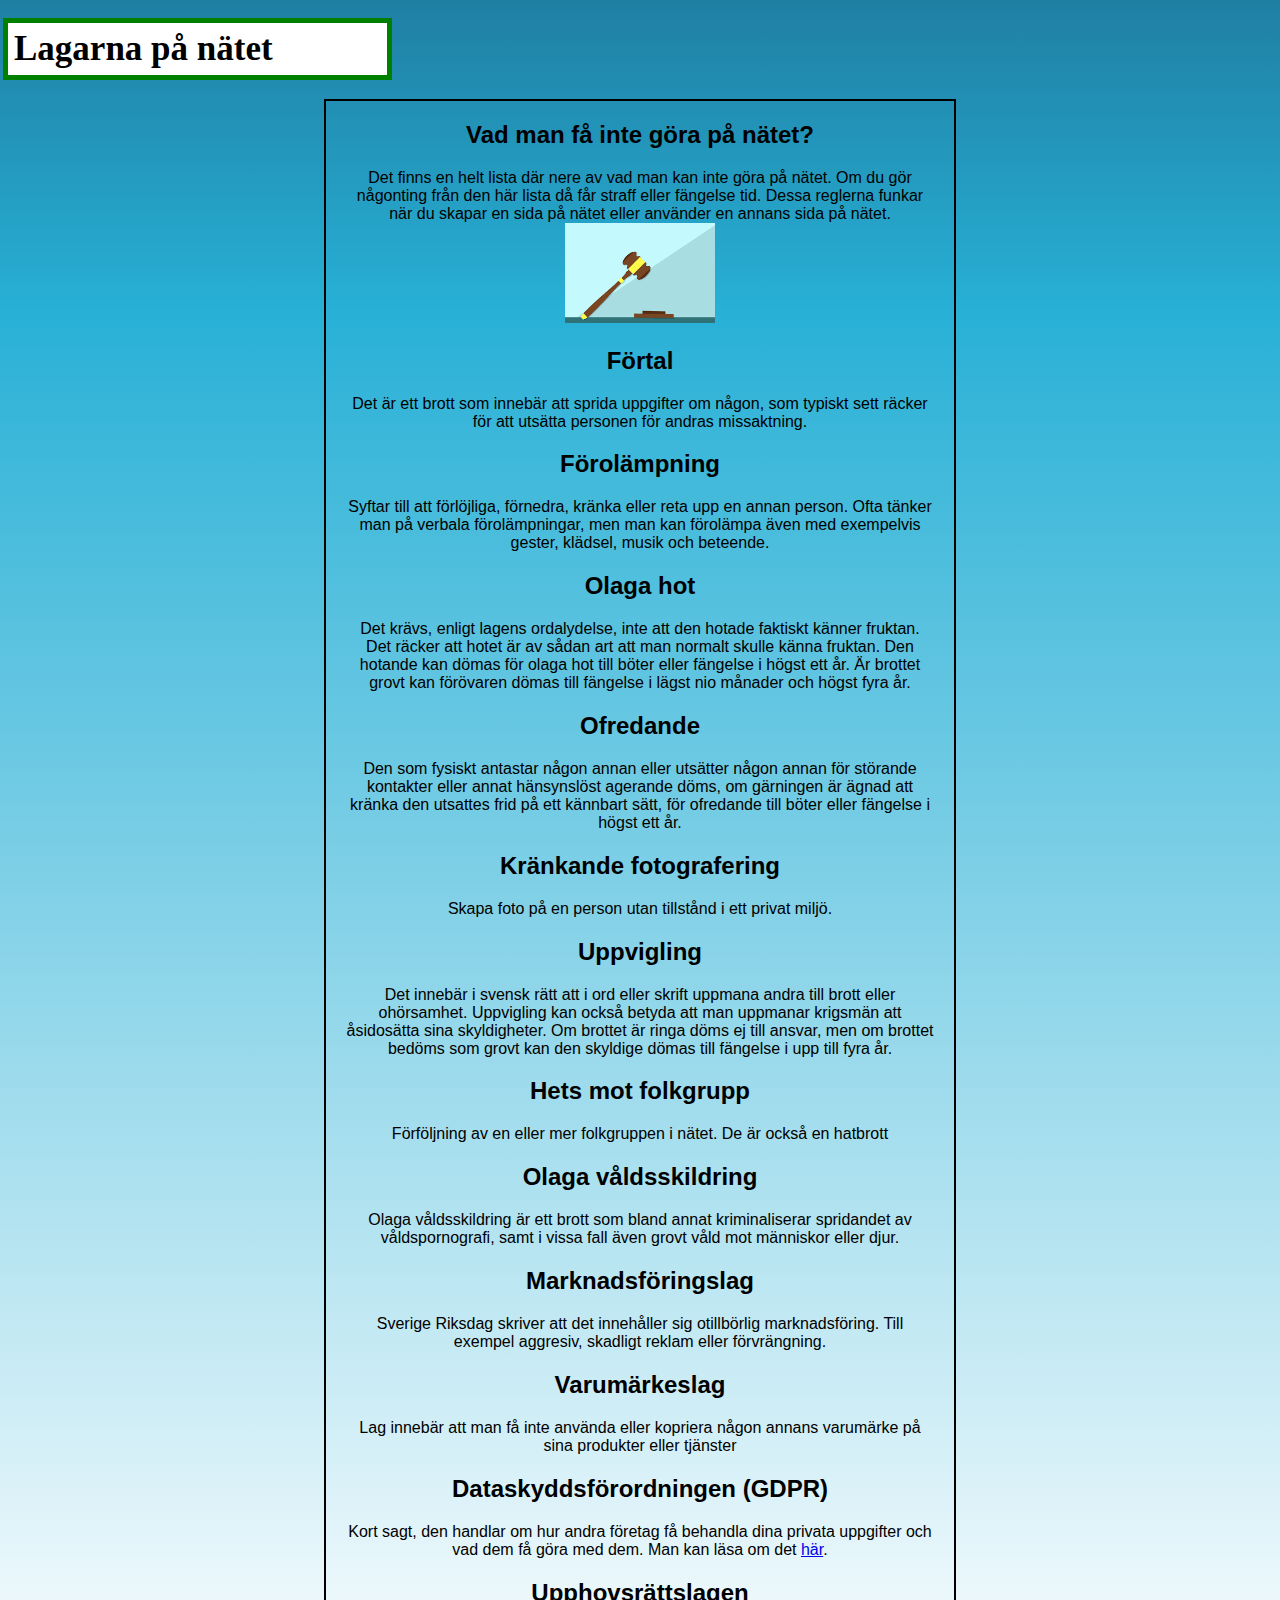
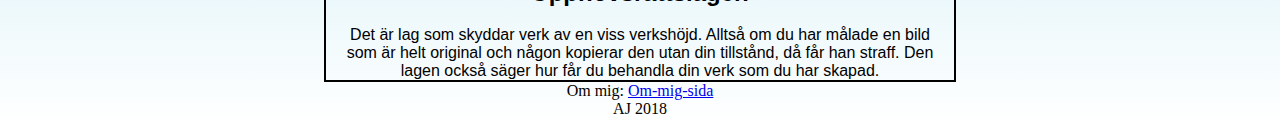
==== gdpr.html @ 9ca2e717 "fix of a fix" ====
<!DOCTYPE html>
<html>
<head>
    <meta charset="utf-8" />
    <meta http-equiv="X-UA-Compatible" content="IE=edge">
    <title>Lagarna på nätet</title>
    <meta name="viewport" content="width=device-width, initial-scale=1">
    <link href="https://fonts.googleapis.com/css?family=Noto+Sans+TC" />
    <link rel="stylesheet" href="style.css"/>
    <script src="main.js"></script>
</head>
<body>
    
        <h1>Lagarna på nätet</h1>
    
            
        <div class="age1">
            <h2>Vad man få inte göra på nätet?</h2>
            <p>
            Det finns en helt lista där nere av vad man kan inte göra på nätet. Om du gör någonting från den här lista då får straff eller fängelse tid. Dessa reglerna funkar när du skapar en sida på nätet eller använder en annans sida på nätet.
            </p>
            <img src="justice.png" width="150px" height="100px" alt="https://pxhere.com/en/photo/1428125">
        
            <h2>Förtal</h2>
            <p>Det är ett brott som innebär att sprida uppgifter om någon, som typiskt sett räcker för att utsätta personen för andras missaktning.
            </p>

            <h2>Förolämpning</h2>
            <p>Syftar till att förlöjliga, förnedra, kränka eller reta upp en annan person. Ofta tänker man på verbala förolämpningar, men man kan förolämpa även med exempelvis gester, klädsel, musik och beteende.
            </p>

            <h2>Olaga hot</h2>
            <p>Det krävs, enligt lagens ordalydelse, inte att den hotade faktiskt känner fruktan. Det räcker att hotet är av sådan art att man normalt skulle känna fruktan. Den hotande kan dömas för olaga hot till böter eller fängelse i högst ett år. Är brottet grovt kan förövaren dömas till fängelse i lägst nio månader och högst fyra år.
            </p>

            <h2>Ofredande</h2>
            <p>Den som fysiskt antastar någon annan eller utsätter någon annan för störande kontakter eller annat hänsynslöst agerande döms, om gärningen är ägnad att kränka den utsattes frid på ett kännbart sätt, för ofredande till böter eller fängelse i högst ett år.
            </p>

            <h2>Kränkande fotografering</h2>
            <p>Skapa foto på en person utan tillstånd  i ett privat miljö.</p>

            <h2>Uppvigling</h2>
            <p>Det innebär i svensk rätt att i ord eller skrift uppmana andra till brott eller ohörsamhet. Uppvigling kan också betyda att man uppmanar krigsmän att åsidosätta sina skyldigheter. Om brottet är ringa döms ej till ansvar, men om brottet bedöms som grovt kan den skyldige dömas till fängelse i upp till fyra år.
            </p>

            <h2>Hets mot folkgrupp</h2>
            <p>Förföljning av en eller mer folkgruppen i nätet. De är också en hatbrott 
            </p>

            <h2>Olaga våldsskildring</h2>
            <p>Olaga våldsskildring är ett brott som bland annat kriminaliserar spridandet av våldspornografi, samt i vissa fall även grovt våld mot människor eller djur.
            </p>

            <h2>Marknadsföringslag</h2>
            <p>Sverige Riksdag skriver att det innehåller sig otillbörlig marknadsföring. Till exempel aggresiv, skadligt reklam eller förvrängning.</p>

            <h2>Varumärkeslag</h2>
            <p>Lag innebär att man få inte använda eller kopriera någon annans varumärke på sina produkter eller tjänster</p>

            <h2>Dataskyddsförordningen (GDPR)</h2>
            <p>Kort sagt, den handlar om hur andra företag få behandla dina privata uppgifter och vad dem få göra med dem. Man kan läsa om det <a href="https://www.datainspektionen.se/lagar--regler/dataskyddsforordningen/">här</a>.</p>

            <h2>Upphovsrättslagen</h2>
            <p>Det är lag som skyddar verk av en viss verkshöjd. Alltså om du har målade en bild som är helt original och någon kopierar den utan din tillstånd, då får han straff. Den lagen också säger hur får du behandla din verk som du har skapad.</p>

        </div>

    <p>Om mig: <a href="aboutme.html">Om-mig-sida</a></p>
    <p>AJ 2018</p>
    
            
</body>
</html>
---- style.css ----
@charset "utf-8";

* {
    box-sizing: border-box;
}
table, td {
    border: 1px solid black;
    text-align: center;
    border-radius: 10px;
    margin: auto;
}
img {
    height: 100px;
}
table {
    font-family: 'Times New Roman', Times, serif;
    float: unset;
}
.age {
    float: inherit;
    width: 10%;
    padding: 0 20px;
    overflow: hidden;
    border: black solid 2px;
}
.age1 {
    float: inherit;
    width: 50%;
    padding: 0 20px;
    overflow: hidden;
    border: black solid 2px;
    background: rgba(0, 0, 0, 0)
}
body {
    background: rgb(31,127,163);
    background: -moz-linear-gradient(top, rgb(31,127,163) 0%, rgb(31,127,163) 0%, rgb(40,176,214) 18%, rgb(255,255,255) 100%);
    background: -webkit-linear-gradient(top, rgb(31,127,163) 0%,rgb(31,127,163) 0%,rgb(40,176,214) 18%,rgb(255,255,255) 100%);
    background: linear-gradient(to bottom, rgb(31,127,163) 0%,rgb(31,127,163) 0%,rgb(40,176,214) 18%,rgb(255,255,255) 100%);
    filter: progid:DXImageTransform.Microsoft.gradient( startColorstr='#1f7fa3', endColorstr='#ffffff',GradientType=0 );
}

h1 {
    padding: 6px;
    outline: solid green 5px;
    text-align: left;
    font-size: 35px;
    color: black;
    background: white;
    font-family: 'Times New Roman', Times, serif;
    width: 30%;
    z-index: 10;

}
p {
    margin: auto;
    text-align: center;
    z-index: 10;
}
a {
    margin: auto;
    text-align: center;
}

div {
    margin: auto;
    font-family: 'Noto Sans TC', sans-serif;
    text-align: center;
}


.aid{
    float: right;
    margin: auto;
    text-align: right;
}
/*
#glassBackground {
    position: fixed;
    left: 0;
    top: 0;
    right: 0;
    width: 100%;
    height: 100%;
    background-color: gray;
    filter: blur(10px);
    z-index: 0;
    color: green;
}
*/
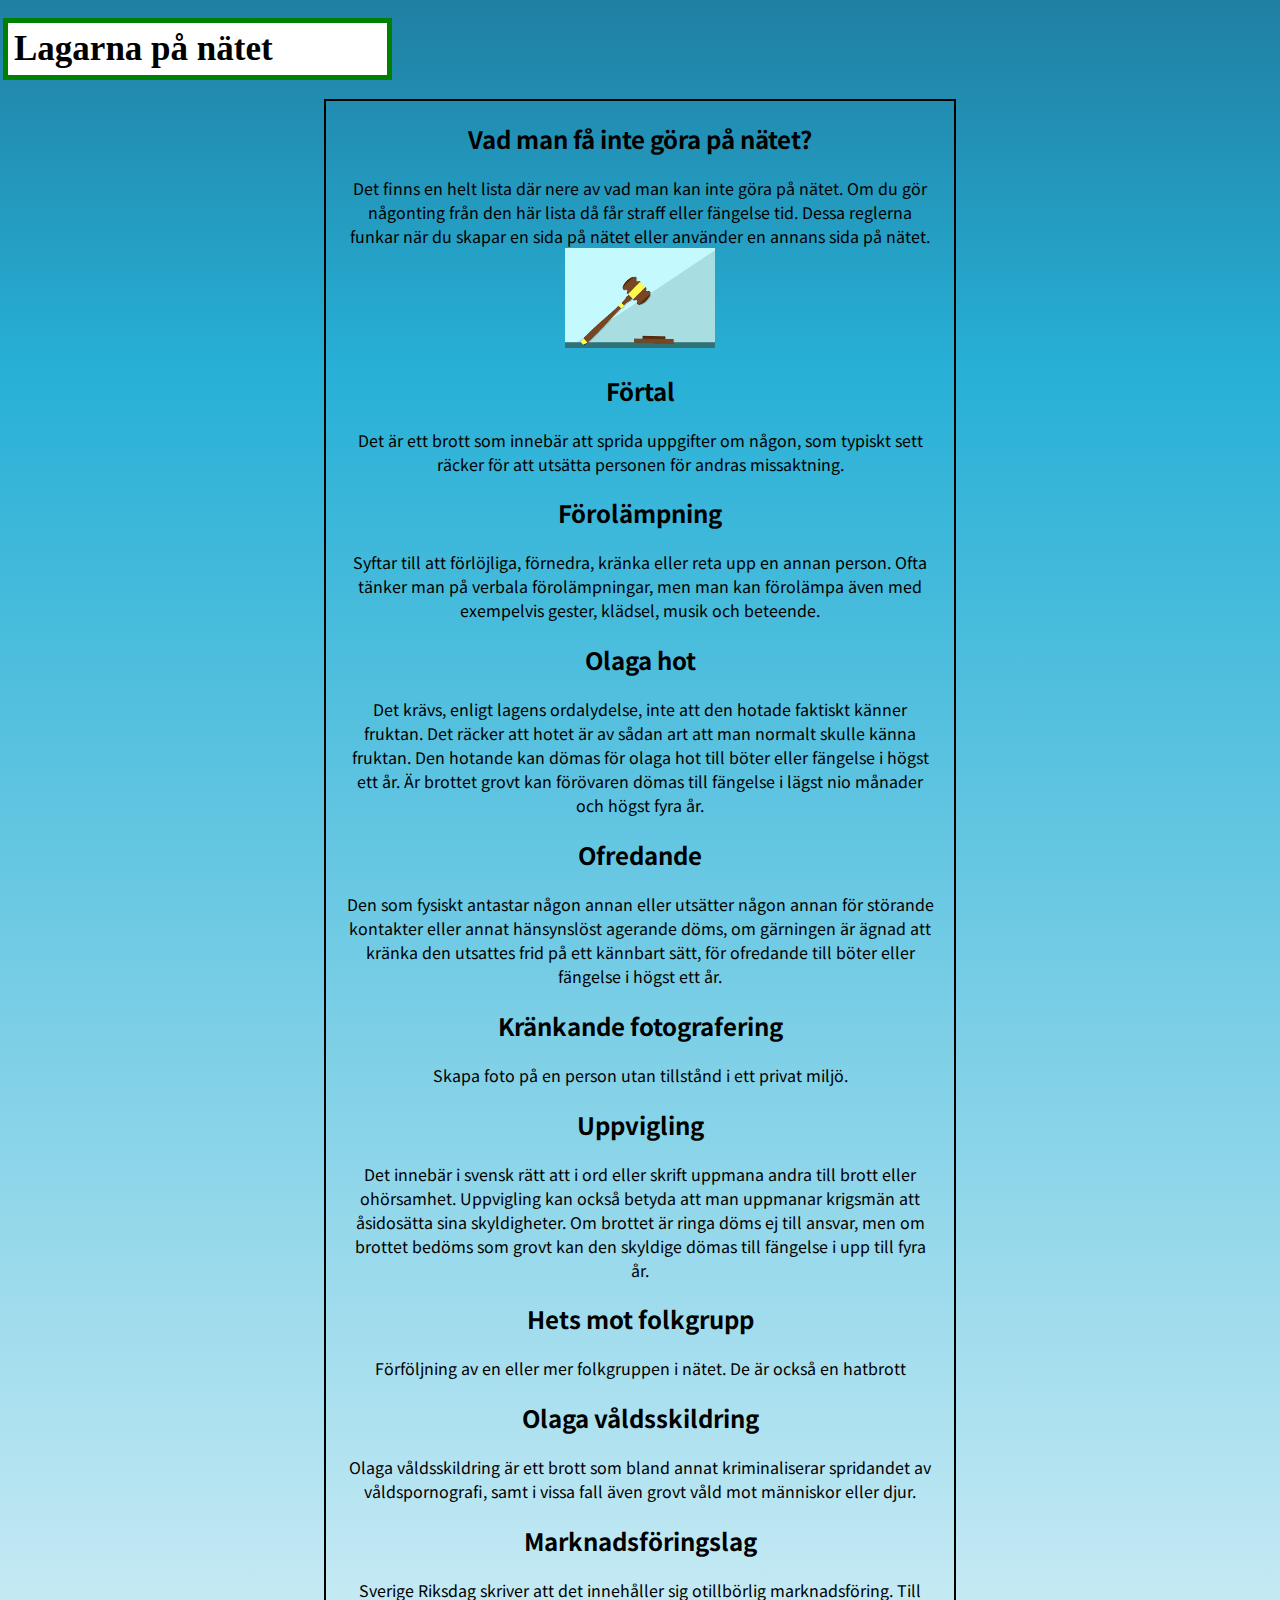
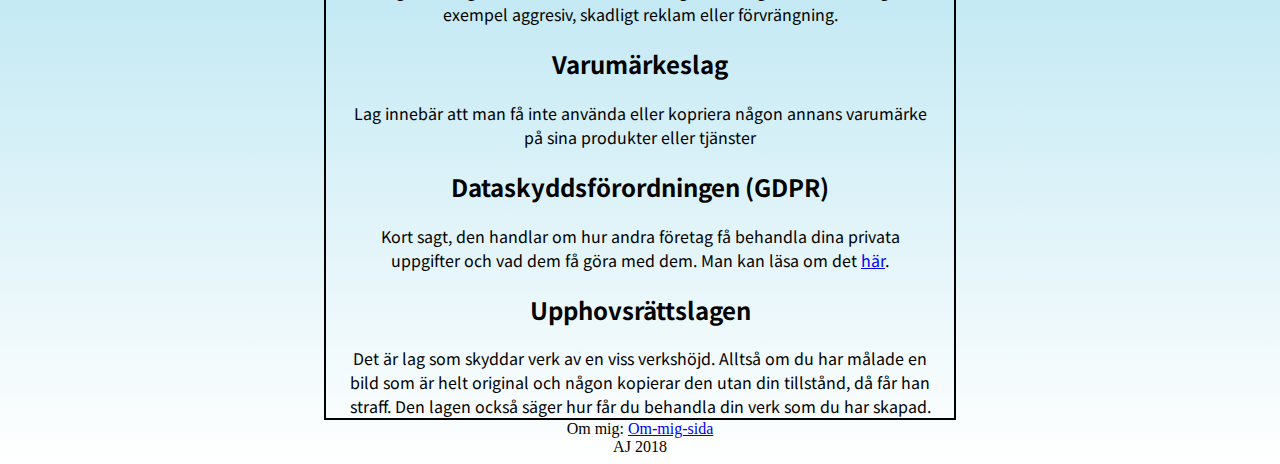
==== commit 28dd429b: "Update gdpr.html" ====
--- a/gdpr.html
+++ b/gdpr.html
@@ -1,12 +1,12 @@
 <!DOCTYPE html>
-<html>
+<html lang="sv">
 <head>
     <meta charset="utf-8" />
     <meta http-equiv="X-UA-Compatible" content="IE=edge">
     <title>Lagarna på nätet</title>
     <meta name="viewport" content="width=device-width, initial-scale=1">
-    <link href="https://fonts.googleapis.com/css?family=Noto+Sans+TC" />
-    <link rel="stylesheet" href="style.css"/>
+    <link href="https://fonts.googleapis.com/css?family=Noto+Sans+TC" type="text/css" rel="stylesheet" />
+    <link rel="stylesheet" type="text/css" href="style.css"/>
     <script src="main.js"></script>
 </head>
 <body>
@@ -19,7 +19,7 @@
             <p>
             Det finns en helt lista där nere av vad man kan inte göra på nätet. Om du gör någonting från den här lista då får straff eller fängelse tid. Dessa reglerna funkar när du skapar en sida på nätet eller använder en annans sida på nätet.
             </p>
-            <img src="justice.png" width="150px" height="100px" alt="https://pxhere.com/en/photo/1428125">
+            <img src="justice.png" class="fiskbild" alt="https://pxhere.com/en/photo/1428125">
         
             <h2>Förtal</h2>
             <p>Det är ett brott som innebär att sprida uppgifter om någon, som typiskt sett räcker för att utsätta personen för andras missaktning.
